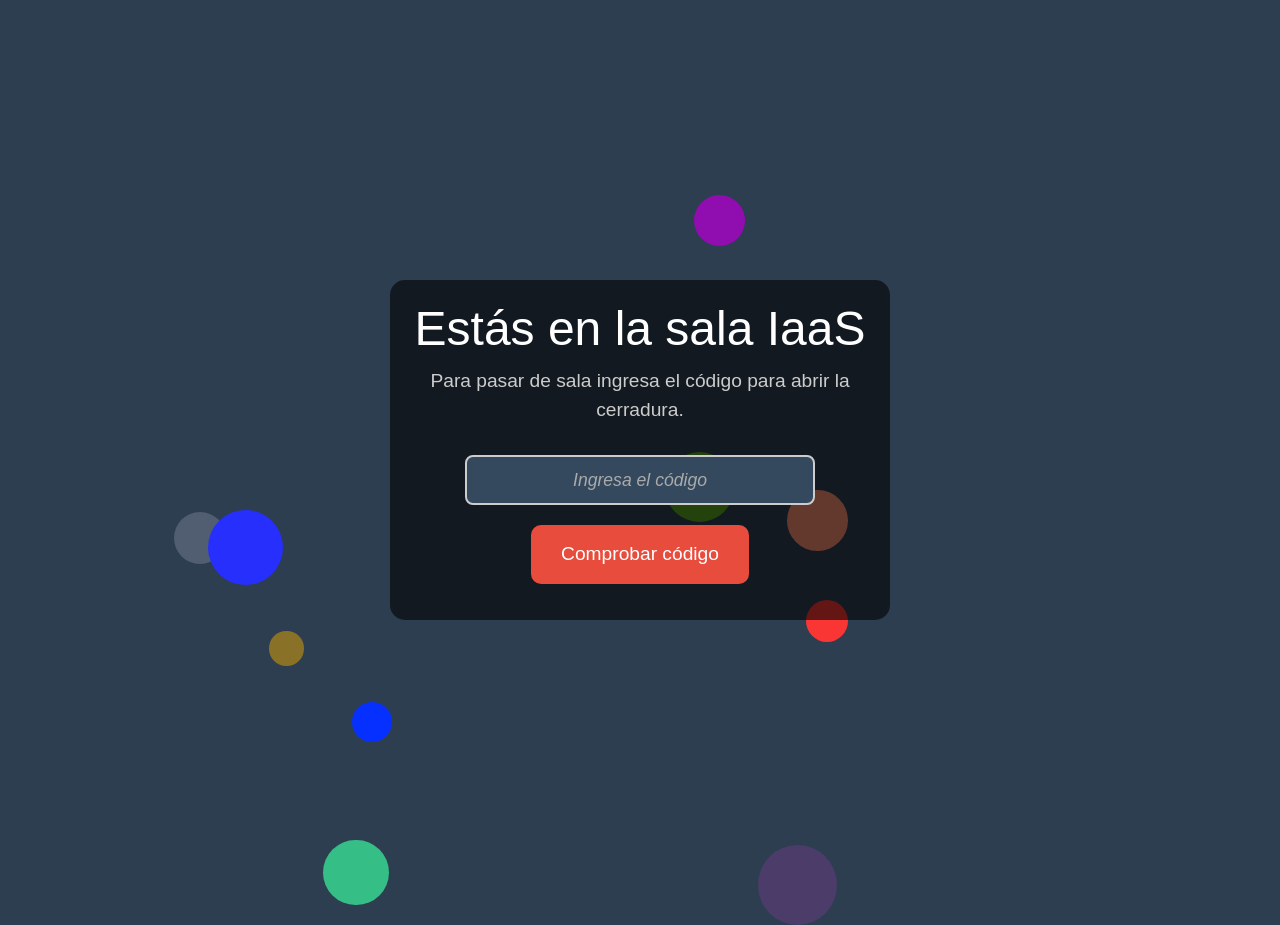
==== sala1.html @ 6134adf7 "base proyect" ====
<!DOCTYPE html>
<html lang="es">
<head>
    <meta charset="UTF-8">
    <meta name="viewport" content="width=device-width, initial-scale=1.0">
    <title>Escape Room - Sala de Escape</title>
    <link href="https://cdn.jsdelivr.net/npm/bootstrap@5.3.3/dist/css/bootstrap.min.css" rel="stylesheet" integrity="sha384-QWTKZyjpPEjISv5WaRU9OFeRpok6YctnYmDr5pNlyT2bRjXh0JMhjY6hW+ALEwIH" crossorigin="anonymous">
    <link rel="stylesheet" href="styles.css">
</head>
<body>
    <div class="container">
        <h1 class="title">Estás en la sala IaaS</h1>
        <p class="description">Para pasar de sala ingresa el código para abrir la cerradura.</p>
        <form id="code-form">
            <input name="contra" id="input-code" placeholder="Ingresa el código" type="text">
        <button class="start-button" id="submit-code" onclick="comprobarCodigo(1)">Comprobar código</button>
    </form>
    <p id="message"></p> <!-- Mensaje de éxito o error -->
    </div>

    <div class="circles-container" id="circles-container"></div>

    <script src="script.js"></script>
    <script src="https://cdn.jsdelivr.net/npm/@popperjs/core@2.11.8/dist/umd/popper.min.js" integrity="sha384-I7E8VVD/ismYTF4hNIPjVp/Zjvgyol6VFvRkX/vR+Vc4jQkC+hVqc2pM8ODewa9r" crossorigin="anonymous"></script>
<script src="https://cdn.jsdelivr.net/npm/bootstrap@5.3.3/dist/js/bootstrap.min.js" integrity="sha384-0pUGZvbkm6XF6gxjEnlmuGrJXVbNuzT9qBBavbLwCsOGabYfZo0T0to5eqruptLy" crossorigin="anonymous"></script>
</body>
</html>
---- styles.css ----
/* Reset some basic styles */
* {
    margin: 0;
    padding: 0;
    box-sizing: border-box;
}

body {
    font-family: 'Arial', sans-serif;
    display: flex;
    justify-content: center;
    align-items: center;
    height: 100vh;
    background-color: #2c3e50;
    overflow: hidden;
    color: white;
    position: relative;
}

/* Contenedor principal */
.container {
    text-align: center;
    padding: 20px;
    border-radius: 15px;
    background: rgba(0, 0, 0, 0.6);
    width: 70%;
    max-width: 500px;
    z-index: 10; /* Asegura que el contenido esté sobre los círculos */
}

/* Estilo del título */
.title {
    font-size: 3rem;
    margin-bottom: 10px;
    animation: colorChange 3s infinite alternate;
}

/* Descripción */
.description {
    font-size: 1.2rem;
    margin-bottom: 30px;
    color: #ccc;
}

/* Botón */
.start-button {
    padding: 15px 30px;
    font-size: 1.2rem;
    color: white;
    background-color: #e74c3c;
    border: none;
    border-radius: 10px;
    cursor: pointer;
    transition: transform 0.3s ease, background-color 0.3s ease;
}

.start-button:hover {
    transform: scale(1.1);
    background-color: #c0392b;
}

/* Animación para los colores del título */
@keyframes colorChange {
    0% { color: #f39c12; }
    50% { color: #3498db; }
    100% { color: #e74c3c; }
}

/* Estilo para los círculos */
.circle {
    position: absolute;
    border-radius: 50%;
    pointer-events: none; /* Para que no interfiera con el clic */
    transition: top 1s ease, left 1s ease, background-color 1s ease; /* Transición suave en el movimiento y el color */
}


/* Estilo para el input */
input[type="text"] {
    padding: 10px;
    font-size: 1.1rem;
    border: 2px solid #ccc;
    border-radius: 8px;
    width: 80%;  /* Ocupa el 80% del ancho del contenedor */
    max-width: 350px;
    background-color: #34495e;
    color: white;
    text-align: center;
    outline: none;
    transition: all 0.3s ease;
    margin-bottom: 20px;
}

input[type="text"]::placeholder {
    color: #aaa; /* Color del texto por defecto */
    font-style: italic;
}

/* Efectos al enfocar el input */
input[type="text"]:focus {
    border-color: #e74c3c;
    background-color: #2c3e50;
    box-shadow: 0 0 10px rgba(231, 76, 60, 0.7);
    color: #ecf0f1;
}

.alert{
    margin-top: 4%;
}
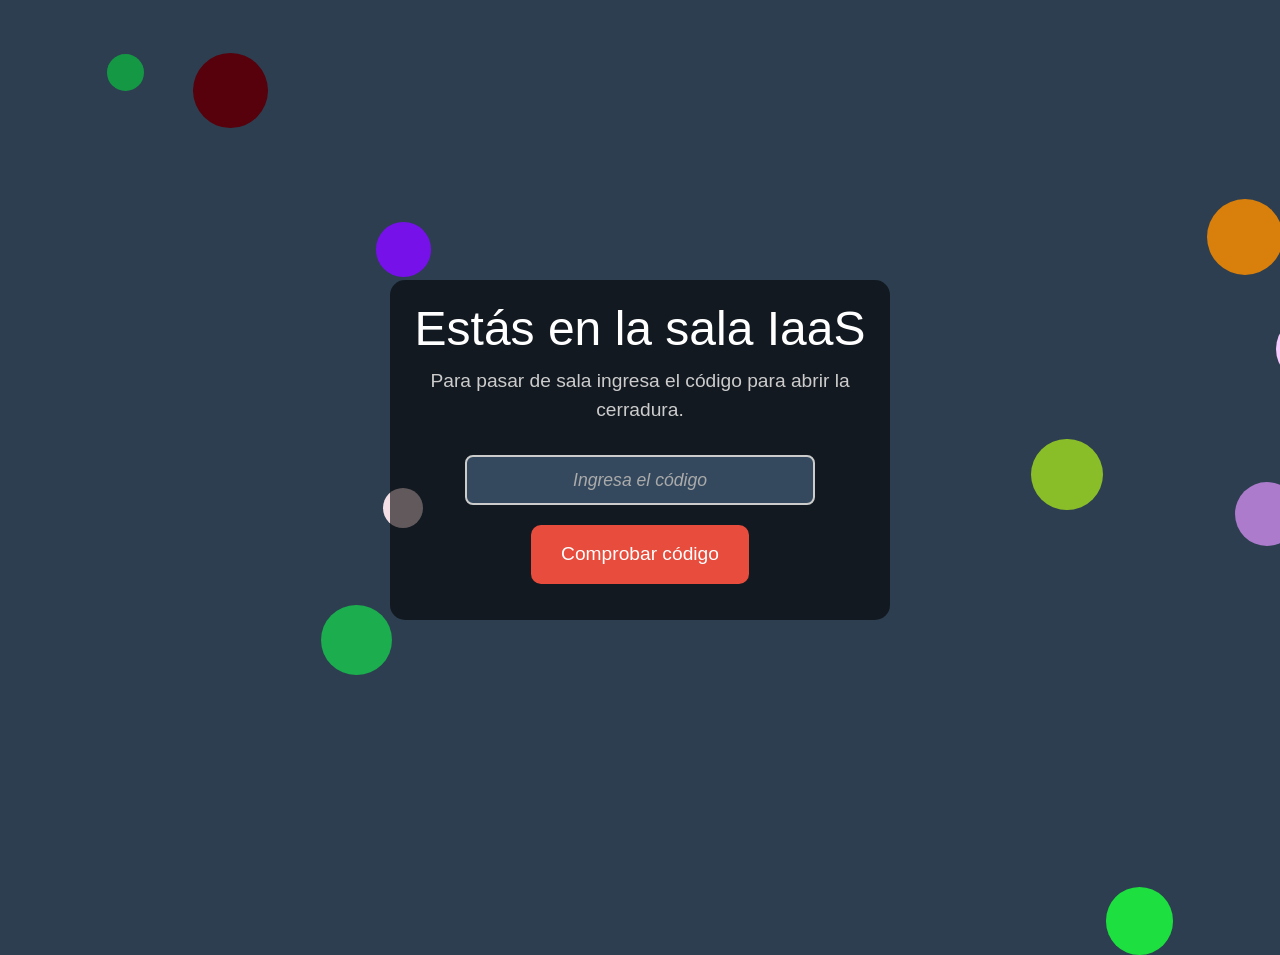
==== commit 59870c3e: "advances in proyect" ====
--- a/sala1.html
+++ b/sala1.html
@@ -12,7 +12,7 @@
         <h1 class="title">Estás en la sala IaaS</h1>
         <p class="description">Para pasar de sala ingresa el código para abrir la cerradura.</p>
         <form id="code-form">
-            <input name="contra" id="input-code" placeholder="Ingresa el código" type="text">
+            <input name="contra" autocomplete="off" id="input-code" placeholder="Ingresa el código" type="text">
         <button class="start-button" id="submit-code" onclick="comprobarCodigo(1)">Comprobar código</button>
     </form>
     <p id="message"></p> <!-- Mensaje de éxito o error -->
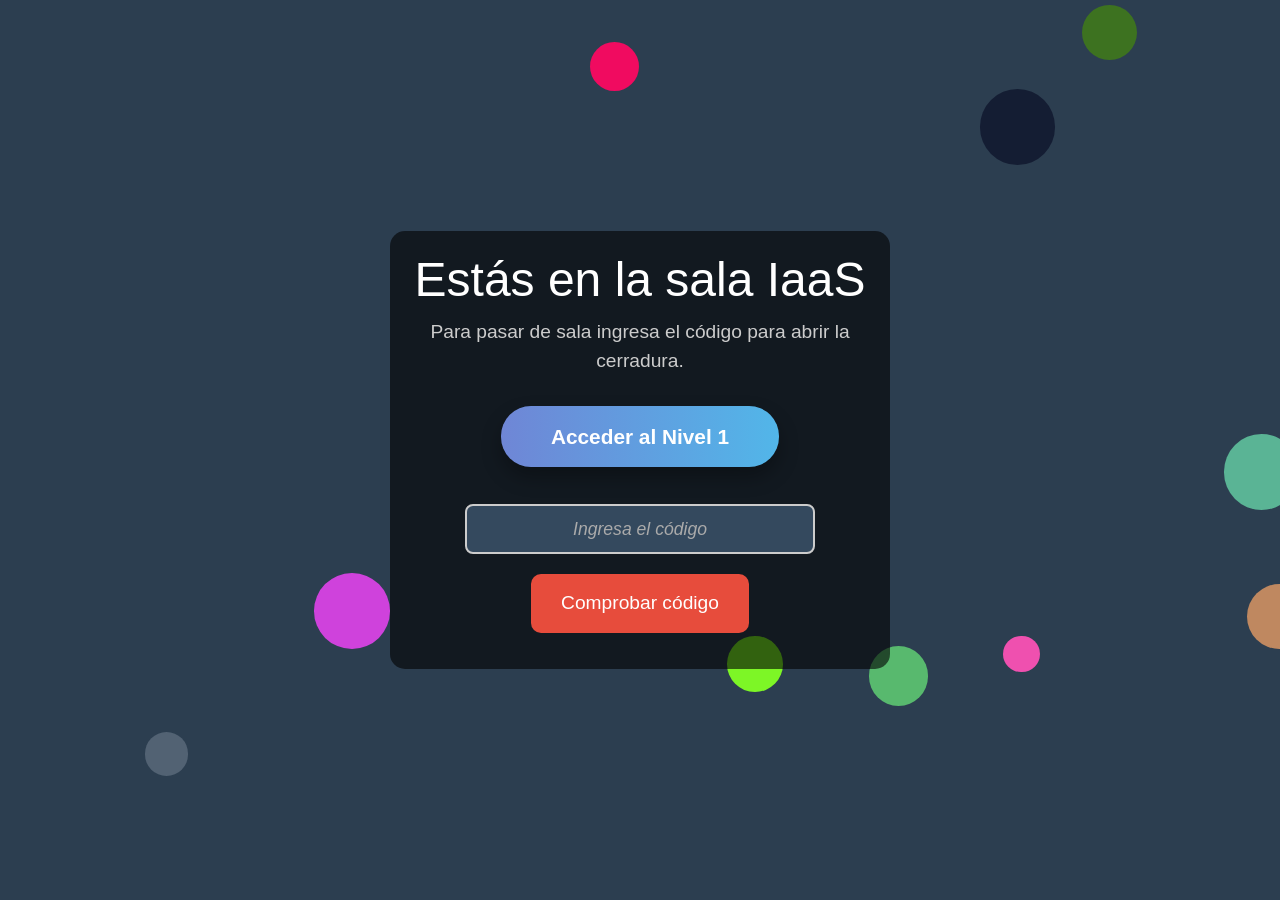
==== commit d645cb91: "work finished" ====
--- a/sala1.html
+++ b/sala1.html
@@ -11,17 +11,25 @@
     <div class="container">
         <h1 class="title">Estás en la sala IaaS</h1>
         <p class="description">Para pasar de sala ingresa el código para abrir la cerradura.</p>
+        <button class="flashy-button" onclick="window.location='https://forms.gle/zvG1eAYvtwiH3FkZ6'">Acceder al Nivel 1</button>
         <form id="code-form">
             <input name="contra" autocomplete="off" id="input-code" placeholder="Ingresa el código" type="text">
-        <button class="start-button" id="submit-code" onclick="comprobarCodigo(1)">Comprobar código</button>
-    </form>
-    <p id="message"></p> <!-- Mensaje de éxito o error -->
+            <button class="start-button" id="submit-code" onclick="comprobarCodigo(1)">Comprobar código</button>
+        </form>
+        <p id="message"></p> <!-- Mensaje de éxito o error -->
+
+        <!-- Botón de Acceder al Nivel -->
+        <!-- Botón de Acceder al Nivel con clase unique-button -->
+<!-- Botón de Acceder al Nivel con clase flashy-button -->
+
+
+
     </div>
 
     <div class="circles-container" id="circles-container"></div>
 
     <script src="script.js"></script>
     <script src="https://cdn.jsdelivr.net/npm/@popperjs/core@2.11.8/dist/umd/popper.min.js" integrity="sha384-I7E8VVD/ismYTF4hNIPjVp/Zjvgyol6VFvRkX/vR+Vc4jQkC+hVqc2pM8ODewa9r" crossorigin="anonymous"></script>
-<script src="https://cdn.jsdelivr.net/npm/bootstrap@5.3.3/dist/js/bootstrap.min.js" integrity="sha384-0pUGZvbkm6XF6gxjEnlmuGrJXVbNuzT9qBBavbLwCsOGabYfZo0T0to5eqruptLy" crossorigin="anonymous"></script>
+    <script src="https://cdn.jsdelivr.net/npm/bootstrap@5.3.3/dist/js/bootstrap.min.js" integrity="sha384-0pUGZvbkm6XF6gxjEnlmuGrJXVbNuzT9qBBavbLwCsOGabYfZo0T0to5eqruptLy" crossorigin="anonymous"></script>
 </body>
 </html>
--- a/styles.css
+++ b/styles.css
@@ -106,4 +106,110 @@
 
 .alert{
     margin-top: 4%;
-}+}
+/* Botón Flashy para "Acceder al Nivel" */
+.flashy-button {
+    margin-bottom: 8%;
+    padding: 15px 50px;
+    font-size: 1.3rem;
+    font-weight: bold;
+    color: #fff;
+    background: linear-gradient(270deg, #ff6ec4, #7873f5, #48c6ef, #6f86d6);
+    background-size: 400% 400%;
+    border: none;
+    border-radius: 30px;
+    box-shadow: 0 10px 20px rgba(0, 0, 0, 0.3);
+    cursor: pointer;
+    transition: transform 0.3s ease, box-shadow 0.3s ease;
+    animation: gradientShift 5s ease infinite;
+}
+
+.flashy-button:hover {
+    transform: scale(1.1);
+    box-shadow: 0 15px 25px rgba(0, 0, 0, 0.5);
+}
+
+/* Animación de cambio de color del fondo */
+@keyframes gradientShift {
+    0% { background-position: 0% 50%; }
+    50% { background-position: 100% 50%; }
+    100% { background-position: 0% 50%; }
+}
+
+/* Contenedor de victoria */
+.victory-container {
+    display: flex;
+    flex-direction: column;
+    justify-content: center;
+    align-items: center;
+    text-align: center;
+    background-color: #2c3e50;
+    width: 100vw;
+    height: 100vh;
+    color: white;
+    overflow: hidden;
+}
+
+/* Título de victoria */
+.victory-title {
+    font-size: 4rem;
+    font-weight: bold;
+    animation: colorChange 3s infinite alternate;
+    margin-bottom: 10px;
+}
+
+/* Descripción de victoria */
+.victory-description {
+    font-size: 1.5rem;
+    color: #ccc;
+    margin-bottom: 20px;
+}
+
+/* Botón de "Jugar de nuevo" */
+.play-again-button {
+    padding: 15px 30px;
+    font-size: 1.2rem;
+    color: white;
+    background-color: #48c6ef;
+    border: none;
+    border-radius: 30px;
+    cursor: pointer;
+    box-shadow: 0 10px 20px rgba(0, 0, 0, 0.3);
+    transition: all 0.3s ease;
+}
+
+.play-again-button:hover {
+    transform: scale(1.1);
+    background-color: #3498db;
+    box-shadow: 0 15px 30px rgba(0, 0, 0, 0.4);
+}
+
+/* Confeti animado */
+.confetti-container {
+    position: absolute;
+    top: 0;
+    left: 0;
+    width: 100%;
+    height: 100%;
+    pointer-events: none;
+    overflow: hidden;
+}
+
+.confetti-piece {
+    position: absolute;
+    width: 10px;
+    height: 20px;
+    background-color: #e74c3c;
+    opacity: 0.8;
+    transform: rotate(15deg);
+    animation: confetti-fall 4s infinite;
+}
+
+@keyframes confetti-fall {
+    0% {
+        transform: translateY(-10vh) rotate(0deg);
+    }
+    100% {
+        transform: translateY(110vh) rotate(360deg);
+    }
+}
